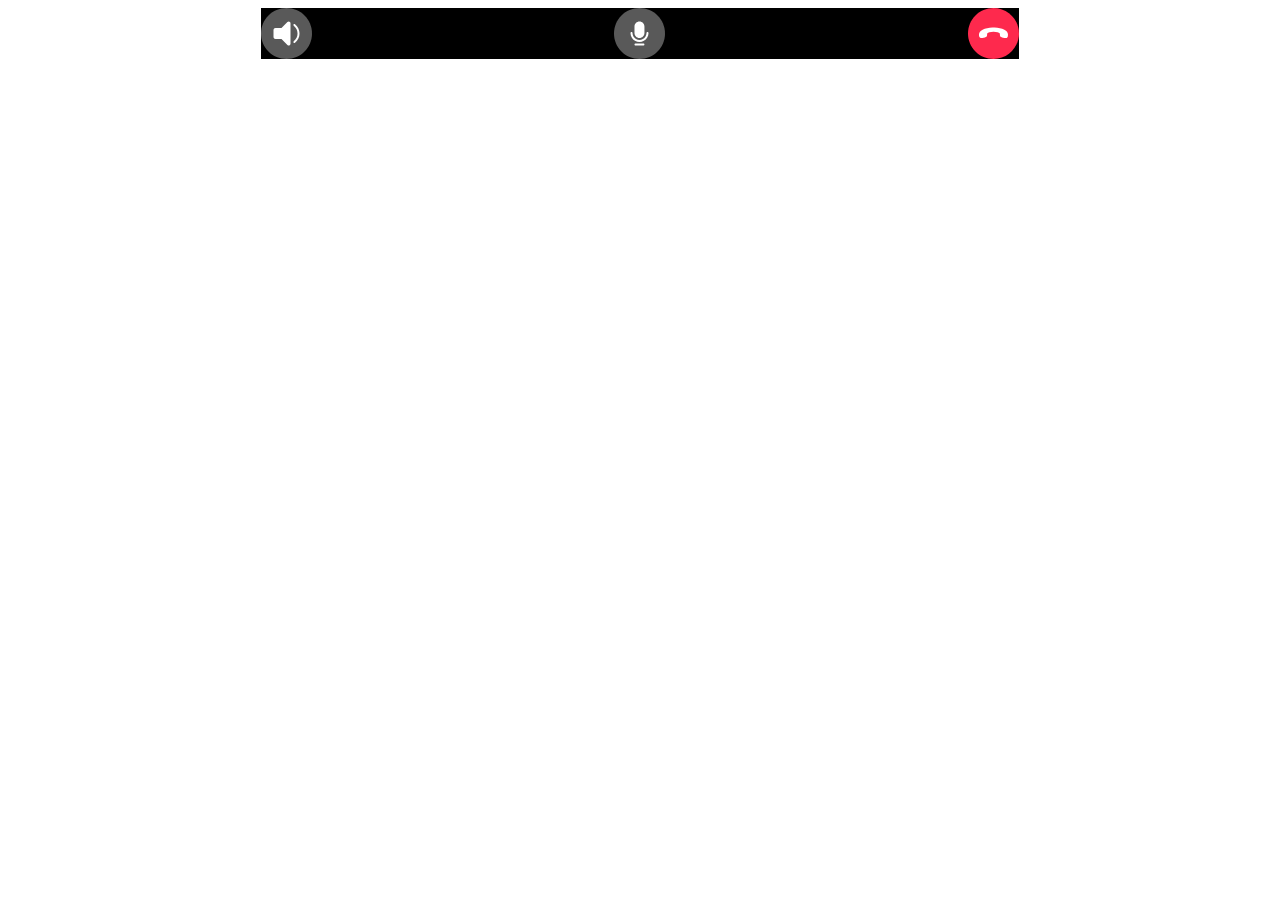
==== messenger-call.html @ 4ce624c0 "Feat: menu call" ====
<!DOCTYPE html>
<html lang="pt-br">
<head>
    <meta charset="UTF-8">
    <meta http-equiv="X-UA-Compatible" content="IE=edge">
    <meta name="viewport" content="width=device-width, initial-scale=1.0">
    <link rel="stylesheet" href="./style/page/messenger-call.css">
    <title>Call | Messenger</title>
</head>
<body>
    <div class="call">
        <img src="./assets/icon/voice.svg" alt="Alto Falante">
        <img src="./assets/icon/microfone_call.svg" alt="Microfone">
        <img src="./assets/icon/call.svg" alt="Telefonar">
    </div>
</body>
</html>
---- style/page/messenger-call.css ----
@import url(../components/call.css);
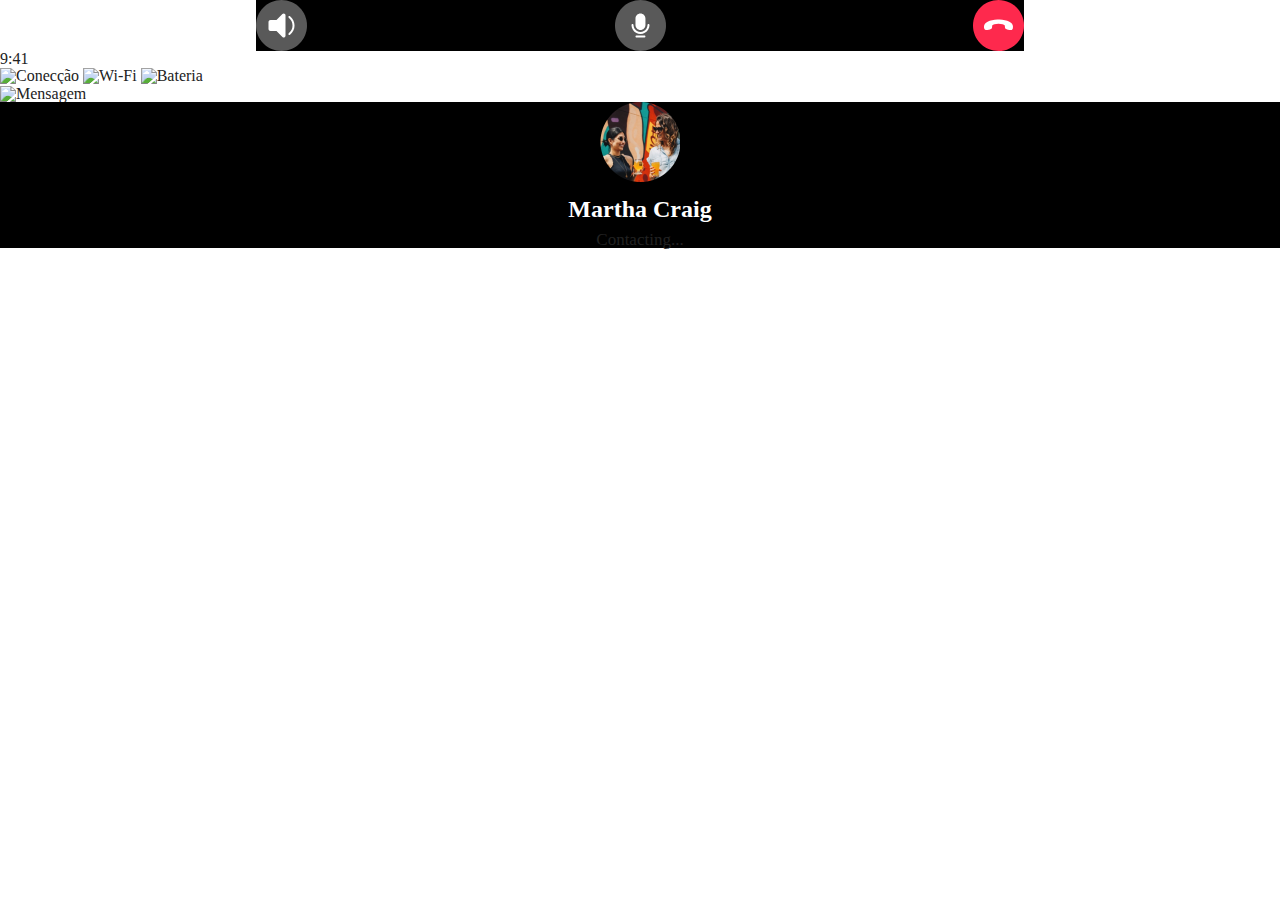
==== commit 77ef5755: "Feat: navbar-calling" ====
--- a/messenger-call.html
+++ b/messenger-call.html
@@ -13,5 +13,27 @@
         <img src="./assets/icon/microfone_call.svg" alt="Microfone">
         <img src="./assets/icon/call.svg" alt="Telefonar">
     </div>
+
+    <div class="status-bar">
+        <p>9:41</p>
+        <div class="status-bar__status">
+            <img src="./assets/icon/conection.svg" alt="Conecção">
+            <img src="./assets/icon/celular-wifi.svg" alt="Wi-Fi">
+            <img src="./assets/icon/battery.svg" alt="Bateria">
+        </div>
+    </div>
+
+    <div class="navbar-dialog">
+        <img src="./assets/icon/dialog.svg" alt="Mensagem">
+    </div>
+
+        <div class="navbar-calling">
+            <img src="./assets/images/image1.png" alt="Foto">
+            <div class="navbar-calling__text">
+                <h1>Martha Craig</h1>
+                <p>Contacting...</p>
+            </div>
+        </div>
+
 </body>
 </html>--- a/style/page/messenger-call.css
+++ b/style/page/messenger-call.css
@@ -1 +1,5 @@
-@import url(../components/call.css);+@import url(../components/call.css);
+@import url(../components/status-bar.css);
+@import url(./reset.css);
+@import url(../components/navbar-dialog.css);
+@import url(..//components/navbar-calling.css);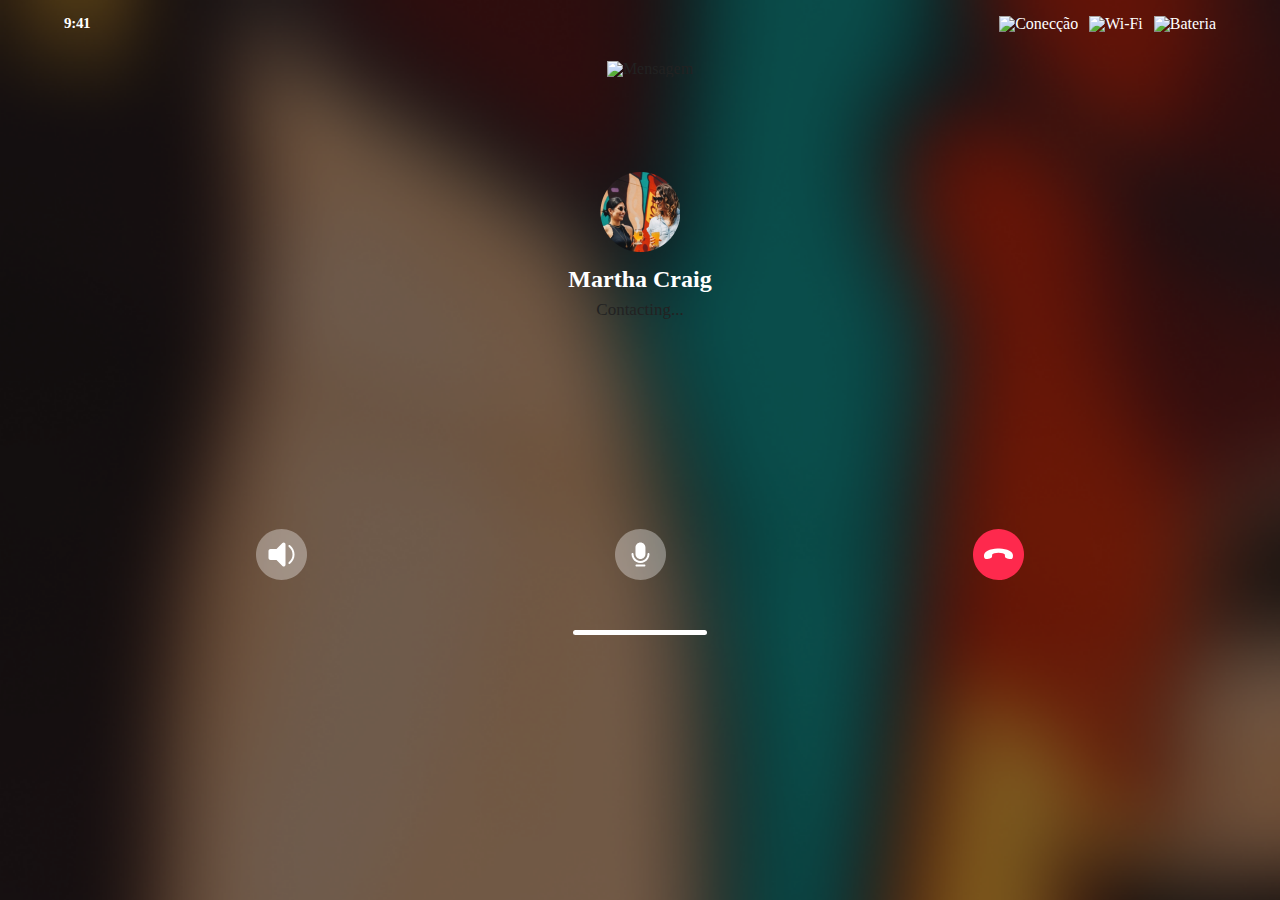
==== commit 88472acb: "Feat: content call" ====
--- a/messenger-call.html
+++ b/messenger-call.html
@@ -8,24 +8,20 @@
     <title>Call | Messenger</title>
 </head>
 <body>
-    <div class="call">
-        <img src="./assets/icon/voice.svg" alt="Alto Falante">
-        <img src="./assets/icon/microfone_call.svg" alt="Microfone">
-        <img src="./assets/icon/call.svg" alt="Telefonar">
-    </div>
+    <div class="content-call">
 
-    <div class="status-bar">
-        <p>9:41</p>
-        <div class="status-bar__status">
-            <img src="./assets/icon/conection.svg" alt="Conecção">
-            <img src="./assets/icon/celular-wifi.svg" alt="Wi-Fi">
-            <img src="./assets/icon/battery.svg" alt="Bateria">
+        <div class="status-bar">
+            <p>9:41</p>
+            <div class="status-bar__status">
+                <img src="./assets/icon/conection.svg" alt="Conecção">
+                <img src="./assets/icon/celular-wifi.svg" alt="Wi-Fi">
+                <img src="./assets/icon/battery.svg" alt="Bateria">
+            </div>
         </div>
-    </div>
 
-    <div class="navbar-dialog">
-        <img src="./assets/icon/dialog.svg" alt="Mensagem">
-    </div>
+        <div class="navbar-dialog">
+            <img src="./assets/icon/dialog.svg" alt="Mensagem">
+        </div>
 
         <div class="navbar-calling">
             <img src="./assets/images/image1.png" alt="Foto">
@@ -35,5 +31,17 @@
             </div>
         </div>
 
+        <div class="call">
+            <img src="./assets/icon/voice.svg" alt="Alto Falante">
+            <img src="./assets/icon/microfone_call.svg" alt="Microfone">
+            <img src="./assets/icon/call.svg" alt="Telefonar">
+        </div>
+        
+            <div class="footer">
+                <img src="./assets/icon/bar.svg" alt="Falar">
+            </div>
+    </div>
+    
+
 </body>
 </html>--- a/style/page/messenger-call.css
+++ b/style/page/messenger-call.css
@@ -2,4 +2,6 @@
 @import url(../components/status-bar.css);
 @import url(./reset.css);
 @import url(../components/navbar-dialog.css);
-@import url(..//components/navbar-calling.css);+@import url(..//components/navbar-calling.css);
+@import url(../components/footer.css);
+@import url(../components/content-call.css);